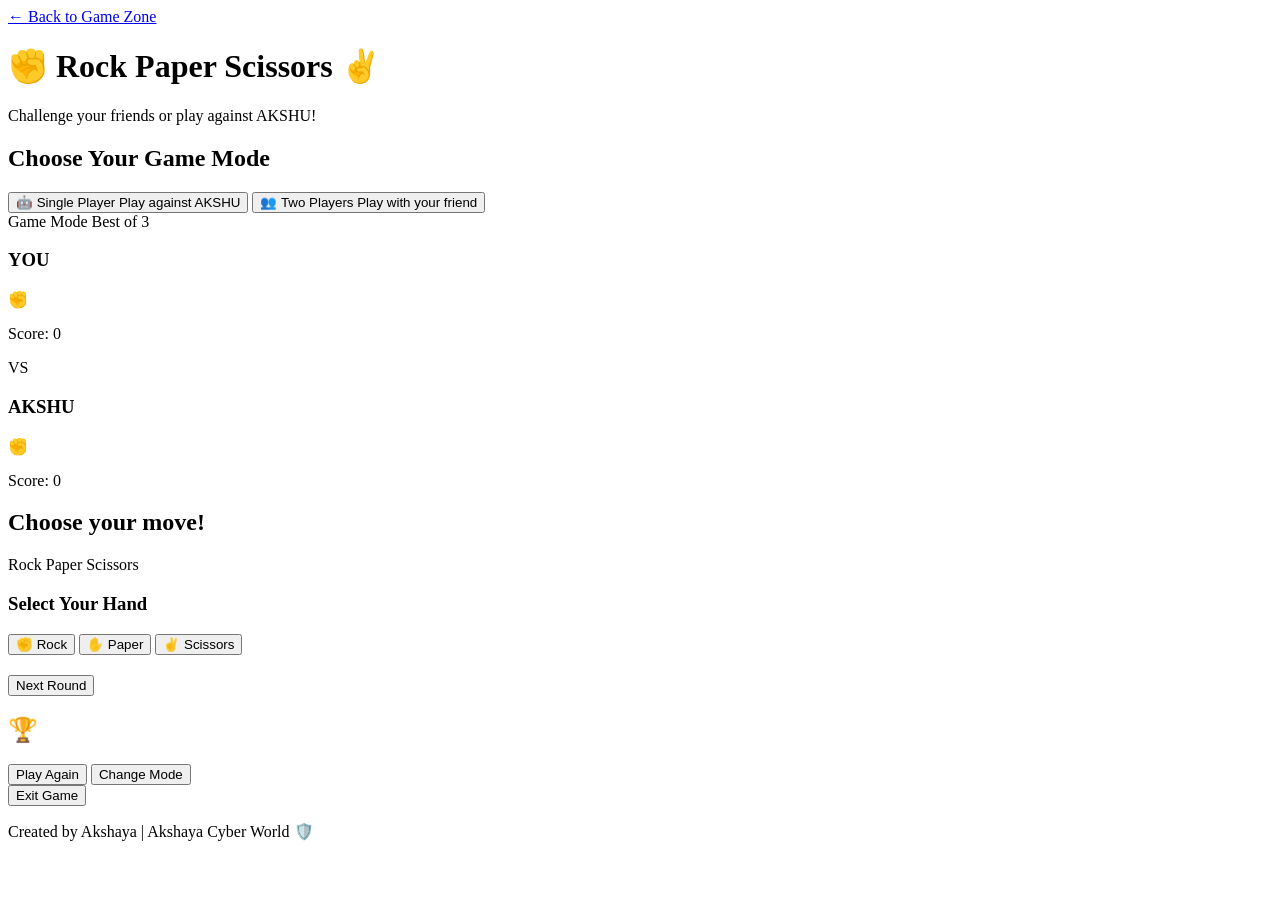
==== rps.html @ cea8c260 "Add initial Rock Paper Scissors game HTML structure" ====
<!DOCTYPE html>
<html lang="en">
<head>
    <meta charset="UTF-8">
    <meta name="viewport" content="width=device-width, initial-scale=1.0">
    <title>Rock Paper Scissors | Akshaya Cyber World</title>
    <link rel="stylesheet" href="rps.css">
</head>
<body>

    <header>
        <a href="index.html" class="back-btn">← Back to Game Zone</a>
        <h1>✊ Rock Paper Scissors ✌️</h1>
        <p>Challenge your friends or play against AKSHU!</p>
    </header>

    <main class="game-container">

        <section class="mode-section" id="modeSection">
            <h2>Choose Your Game Mode</h2>

            <button class="mode-btn" onclick="startGame('computer')">
                🤖 Single Player
                <span>Play against AKSHU</span>
            </button>

            <button class="mode-btn" onclick="startGame('two')">
                👥 Two Players
                <span>Play with your friend</span>
            </button>
        </section>

        <section id="gameSection" class="game-section hidden">

            <div class="top-info">
                <span id="modeName">Game Mode</span>
                <span id="roundInfo">Best of 3</span>
            </div>

            <div class="scoreboard">
                <div class="player-card">
                    <h3 id="playerOneName">YOU</h3>
                    <div class="hand" id="handOne">✊</div>
                    <p>Score: <span id="scoreOne">0</span></p>
                </div>

                <div class="vs">VS</div>

                <div class="player-card">
                    <h3 id="playerTwoName">AKSHU</h3>
                    <div class="hand" id="handTwo">✊</div>
                    <p>Score: <span id="scoreTwo">0</span></p>
                </div>
            </div>

            <div class="message-box">
                <h2 id="message">Choose your move!</h2>
                <p id="subMessage">Rock Paper Scissors</p>
            </div>

            <div id="choiceSection">
                <h3 id="choiceTitle">Select Your Hand</h3>

                <div class="choices">
                    <button class="choice-btn" onclick="makeChoice('rock')">
                        <span>✊</span>
                        Rock
                    </button>

                    <button class="choice-btn" onclick="makeChoice('paper')">
                        <span>✋</span>
                        Paper
                    </button>

                    <button class="choice-btn" onclick="makeChoice('scissors')">
                        <span>✌️</span>
                        Scissors
                    </button>
                </div>
            </div>

            <div id="resultSection" class="result-section hidden">
                <h2 id="resultTitle"></h2>
                <p id="resultText"></p>
                <button class="main-btn" onclick="nextRound()">Next Round</button>
            </div>

            <div id="gameOverSection" class="result-section hidden">
                <h1>🏆</h1>
                <h2 id="winnerTitle"></h2>
                <p id="winnerText"></p>
                <button class="main-btn" onclick="restartGame()">Play Again</button>
                <button class="secondary-btn" onclick="backToModes()">Change Mode</button>
            </div>

            <button class="exit-btn" onclick="backToModes()">Exit Game</button>

        </section>

    </main>

    <footer>
        <p>Created by Akshaya | Akshaya Cyber World 🛡️</p>
    </footer>

    <script src="rps.js"></script>
</body>
</html>
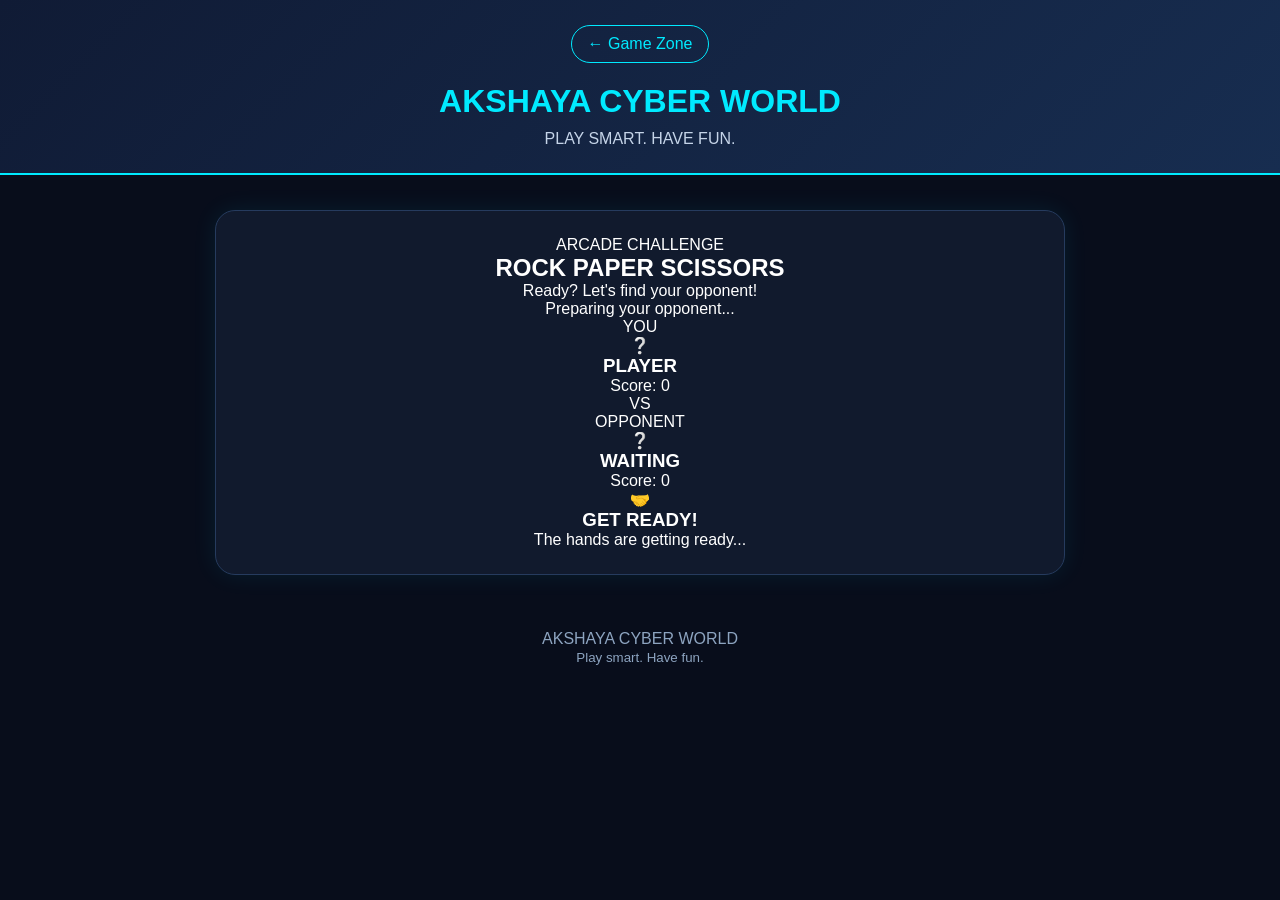
==== commit 74a42005: "Refactor header and update game mode text" ====
--- a/rps.html
+++ b/rps.html
@@ -4,106 +4,99 @@
 <head>
     <meta charset="UTF-8">
     <meta name="viewport" content="width=device-width, initial-scale=1.0">
-    <title>Rock Paper Scissors | Akshaya Cyber World</title>
+    <title>Rock Paper Scissors | ACW</title>
     <link rel="stylesheet" href="rps.css">
 </head>
 <body>
 
-    <header>
-        <a href="index.html" class="back-btn">← Back to Game Zone</a>
-        <h1>✊ Rock Paper Scissors ✌️</h1>
-        <p>Challenge your friends or play against AKSHU!</p>
-    </header>
+<header class="topbar">
+    <a href="index.html" class="back-btn">← Game Zone</a>
+    <div class="brand">
+        <h1>AKSHAYA CYBER WORLD</h1>
+        <p>PLAY SMART. HAVE FUN.</p>
+    </div>
+</header>
 
-    <main class="game-container">
+<main class="game-container">
 
-        <section class="mode-section" id="modeSection">
-            <h2>Choose Your Game Mode</h2>
+    <p class="eyebrow">ARCADE CHALLENGE</p>
+    <h2>ROCK PAPER SCISSORS</h2>
+    <p class="intro">Ready? Let's find your opponent!</p>
 
-            <button class="mode-btn" onclick="startGame('computer')">
-                🤖 Single Player
-                <span>Play against AKSHU</span>
+    <div class="opponent-status" id="status">
+        Preparing your opponent...
+    </div>
+
+    <div class="players">
+        <div class="player">
+            <span class="player-label">YOU</span>
+            <div class="gesture" id="yourGesture">❔</div>
+            <h3 id="yourName">PLAYER</h3>
+            <p>Score: <span id="yourScore">0</span></p>
+        </div>
+
+        <div class="versus">VS</div>
+
+        <div class="player">
+            <span class="player-label">OPPONENT</span>
+            <div class="gesture" id="opponentGesture">❔</div>
+            <h3 id="opponentName">WAITING</h3>
+            <p>Score: <span id="opponentScore">0</span></p>
+        </div>
+    </div>
+
+    <section class="shake-section" id="shakeSection">
+        <div class="shake-hands" id="shakeHands">🤝</div>
+        <h3 id="countdown">GET READY!</h3>
+        <p id="shakeMessage">The hands are getting ready...</p>
+    </section>
+
+    <section class="selection-section" id="selectionSection" hidden>
+        <h3>SELECT YOUR MOVE</h3>
+        <p>Choose before the timer ends!</p>
+
+        <div class="timer">
+            TIME LEFT: <span id="timer">8</span>s
+        </div>
+
+        <div class="choices">
+            <button class="choice" data-choice="rock">
+                <span>✊</span>
+                ROCK
             </button>
 
-            <button class="mode-btn" onclick="startGame('two')">
-                👥 Two Players
-                <span>Play with your friend</span>
+            <button class="choice" data-choice="paper">
+                <span>✋</span>
+                PAPER
             </button>
-        </section>
 
-        <section id="gameSection" class="game-section hidden">
+            <button class="choice" data-choice="scissors">
+                <span>✌️</span>
+                SCISSORS
+            </button>
+        </div>
+    </section>
 
-            <div class="top-info">
-                <span id="modeName">Game Mode</span>
-                <span id="roundInfo">Best of 3</span>
-            </div>
+    <section class="result-section" id="resultSection" hidden>
+        <h2 id="resultTitle">ROUND RESULT</h2>
+        <p id="resultMessage"></p>
+        <button class="main-btn" id="nextButton">NEXT ROUND</button>
+    </section>
 
-            <div class="scoreboard">
-                <div class="player-card">
-                    <h3 id="playerOneName">YOU</h3>
-                    <div class="hand" id="handOne">✊</div>
-                    <p>Score: <span id="scoreOne">0</span></p>
-                </div>
+    <section class="final-section" id="finalSection" hidden>
+        <div class="trophy">🏆</div>
+        <h2 id="finalTitle">MATCH FINISHED</h2>
+        <p id="finalScore"></p>
+        <button class="main-btn" id="restartButton">PLAY AGAIN</button>
+    </section>
 
-                <div class="vs">VS</div>
+</main>
 
-                <div class="player-card">
-                    <h3 id="playerTwoName">AKSHU</h3>
-                    <div class="hand" id="handTwo">✊</div>
-                    <p>Score: <span id="scoreTwo">0</span></p>
-                </div>
-            </div>
+<footer>
+    <p>AKSHAYA CYBER WORLD</p>
+    <small>Play smart. Have fun.</small>
+</footer>
 
-            <div class="message-box">
-                <h2 id="message">Choose your move!</h2>
-                <p id="subMessage">Rock Paper Scissors</p>
-            </div>
-
-            <div id="choiceSection">
-                <h3 id="choiceTitle">Select Your Hand</h3>
-
-                <div class="choices">
-                    <button class="choice-btn" onclick="makeChoice('rock')">
-                        <span>✊</span>
-                        Rock
-                    </button>
-
-                    <button class="choice-btn" onclick="makeChoice('paper')">
-                        <span>✋</span>
-                        Paper
-                    </button>
-
-                    <button class="choice-btn" onclick="makeChoice('scissors')">
-                        <span>✌️</span>
-                        Scissors
-                    </button>
-                </div>
-            </div>
-
-            <div id="resultSection" class="result-section hidden">
-                <h2 id="resultTitle"></h2>
-                <p id="resultText"></p>
-                <button class="main-btn" onclick="nextRound()">Next Round</button>
-            </div>
-
-            <div id="gameOverSection" class="result-section hidden">
-                <h1>🏆</h1>
-                <h2 id="winnerTitle"></h2>
-                <p id="winnerText"></p>
-                <button class="main-btn" onclick="restartGame()">Play Again</button>
-                <button class="secondary-btn" onclick="backToModes()">Change Mode</button>
-            </div>
-
-            <button class="exit-btn" onclick="backToModes()">Exit Game</button>
-
-        </section>
-
-    </main>
-
-    <footer>
-        <p>Created by Akshaya | Akshaya Cyber World 🛡️</p>
-    </footer>
-
-    <script src="rps.js"></script>
+<script src="rps.js"></script>
 </body>
 </html>
--- a/rps.css
+++ b/rps.css
@@ -0,0 +1,289 @@
+
+* {
+    margin: 0;
+    padding: 0;
+    box-sizing: border-box;
+}
+
+body {
+    background: #080d1b;
+    color: white;
+    font-family: Arial, sans-serif;
+    min-height: 100vh;
+}
+
+header {
+    text-align: center;
+    padding: 25px 15px;
+    background: linear-gradient(135deg, #101b35, #172d50);
+    border-bottom: 2px solid #00eaff;
+}
+
+header h1 {
+    color: #00eaff;
+    margin: 20px 0 10px;
+}
+
+header p {
+    color: #c5d4e8;
+}
+
+.back-btn {
+    color: #00eaff;
+    text-decoration: none;
+    display: inline-block;
+    border: 1px solid #00eaff;
+    padding: 9px 16px;
+    border-radius: 20px;
+}
+
+.game-container {
+    width: 90%;
+    max-width: 850px;
+    margin: 35px auto;
+    padding: 25px;
+    background: #111a2d;
+    border: 1px solid #263b5e;
+    border-radius: 20px;
+    text-align: center;
+    box-shadow: 0 0 25px #00eaff15;
+}
+
+.mode-section h2 {
+    margin-bottom: 25px;
+}
+
+.mode-btn {
+    display: block;
+    width: 100%;
+    max-width: 350px;
+    margin: 15px auto;
+    padding: 20px;
+    background: #172c4c;
+    color: white;
+    border: 1px solid #00eaff;
+    border-radius: 15px;
+    font-size: 20px;
+    cursor: pointer;
+    transition: 0.3s;
+}
+
+.mode-btn span {
+    display: block;
+    font-size: 13px;
+    color: #9fb8d4;
+    margin-top: 8px;
+}
+
+.mode-btn:hover {
+    background: #006b83;
+    transform: translateY(-4px);
+}
+
+.hidden {
+    display: none !important;
+}
+
+.top-info {
+    display: flex;
+    justify-content: space-between;
+    gap: 10px;
+    color: #00eaff;
+    margin-bottom: 25px;
+}
+
+.scoreboard {
+    display: flex;
+    justify-content: center;
+    align-items: center;
+    gap: 20px;
+}
+
+.player-card {
+    background: #192943;
+    padding: 20px 10px;
+    border-radius: 15px;
+    border: 1px solid #35527b;
+    flex: 1;
+    min-width: 0;
+}
+
+.player-card h3 {
+    color: #00eaff;
+    font-size: 17px;
+}
+
+.hand {
+    font-size: 65px;
+    margin: 20px 0;
+    display: inline-block;
+}
+
+.hand.animate {
+    animation: handMove 0.5s ease-in-out;
+}
+
+@keyframes handMove {
+    0% { transform: rotate(0deg) scale(1); }
+    25% { transform: rotate(-20deg) scale(1.2); }
+    50% { transform: rotate(20deg) scale(1.2); }
+    75% { transform: rotate(-10deg) scale(1.1); }
+    100% { transform: rotate(0deg) scale(1); }
+}
+
+.player-card p {
+    color: #cbd5e1;
+}
+
+.player-card p span {
+    color: #00ffae;
+    font-size: 23px;
+    font-weight: bold;
+}
+
+.vs {
+    color: #ffcc00;
+    font-size: 25px;
+    font-weight: bold;
+}
+
+.message-box {
+    margin: 30px 0 20px;
+    padding: 18px;
+    background: #0a1425;
+    border-radius: 12px;
+    border: 1px solid #263b5e;
+}
+
+.message-box h2 {
+    color: #00ffae;
+    font-size: 21px;
+}
+
+.message-box p {
+    color: #aabbd1;
+    margin-top: 8px;
+}
+
+.choices {
+    display: flex;
+    justify-content: center;
+    gap: 15px;
+    margin: 20px 0;
+}
+
+.choice-btn {
+    background: #203958;
+    border: 2px solid #00eaff;
+    color: white;
+    border-radius: 15px;
+    padding: 15px;
+    width: 110px;
+    font-size: 15px;
+    cursor: pointer;
+    transition: 0.3s;
+}
+
+.choice-btn span {
+    display: block;
+    font-size: 38px;
+    margin-bottom: 8px;
+}
+
+.choice-btn:hover {
+    background: #006b83;
+    transform: scale(1.08);
+}
+
+.result-section {
+    margin: 25px 0;
+    padding: 20px;
+    background: #192943;
+    border-radius: 15px;
+}
+
+.result-section h2 {
+    color: #00ffae;
+    margin-bottom: 12px;
+}
+
+.result-section p {
+    color: #d2deed;
+    margin-bottom: 15px;
+}
+
+.main-btn,
+.secondary-btn,
+.exit-btn {
+    padding: 12px 22px;
+    margin: 8px;
+    border: none;
+    border-radius: 25px;
+    cursor: pointer;
+    font-size: 15px;
+}
+
+.main-btn {
+    background: #00eaff;
+    color: #07111f;
+    font-weight: bold;
+}
+
+.secondary-btn {
+    background: #34445d;
+    color: white;
+}
+
+.exit-btn {
+    background: transparent;
+    border: 1px solid #ff647c;
+    color: #ff647c;
+    margin-top: 25px;
+}
+
+footer {
+    text-align: center;
+    color: #8da4c0;
+    padding: 20px;
+}
+
+@media (max-width: 550px) {
+    .game-container {
+        width: 94%;
+        padding: 15px 10px;
+    }
+
+    .scoreboard {
+        gap: 7px;
+    }
+
+    .player-card {
+        padding: 15px 5px;
+    }
+
+    .hand {
+        font-size: 48px;
+    }
+
+    .player-card h3 {
+        font-size: 13px;
+    }
+
+    .choices {
+        gap: 7px;
+    }
+
+    .choice-btn {
+        width: 31%;
+        padding: 12px 4px;
+        font-size: 13px;
+    }
+
+    .choice-btn span {
+        font-size: 32px;
+    }
+
+    .vs {
+        font-size: 17px;
+    }
+}
